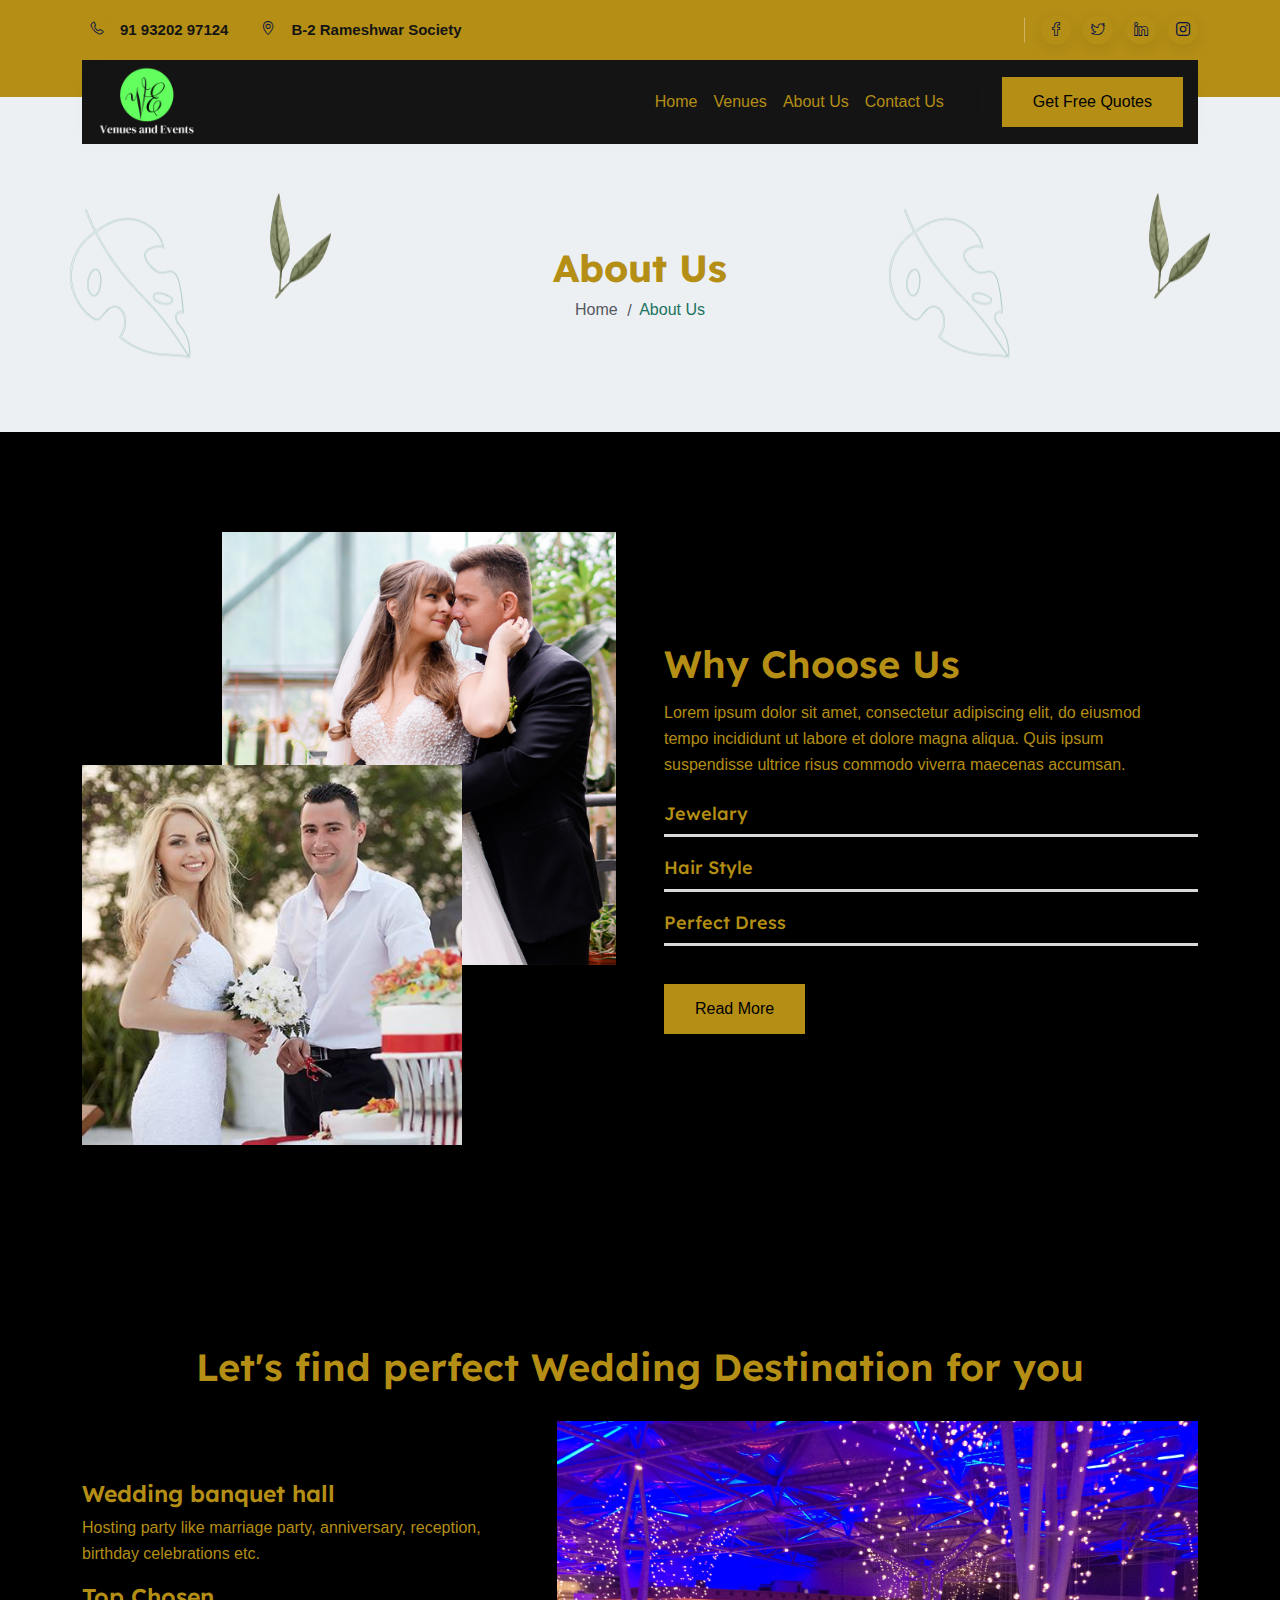
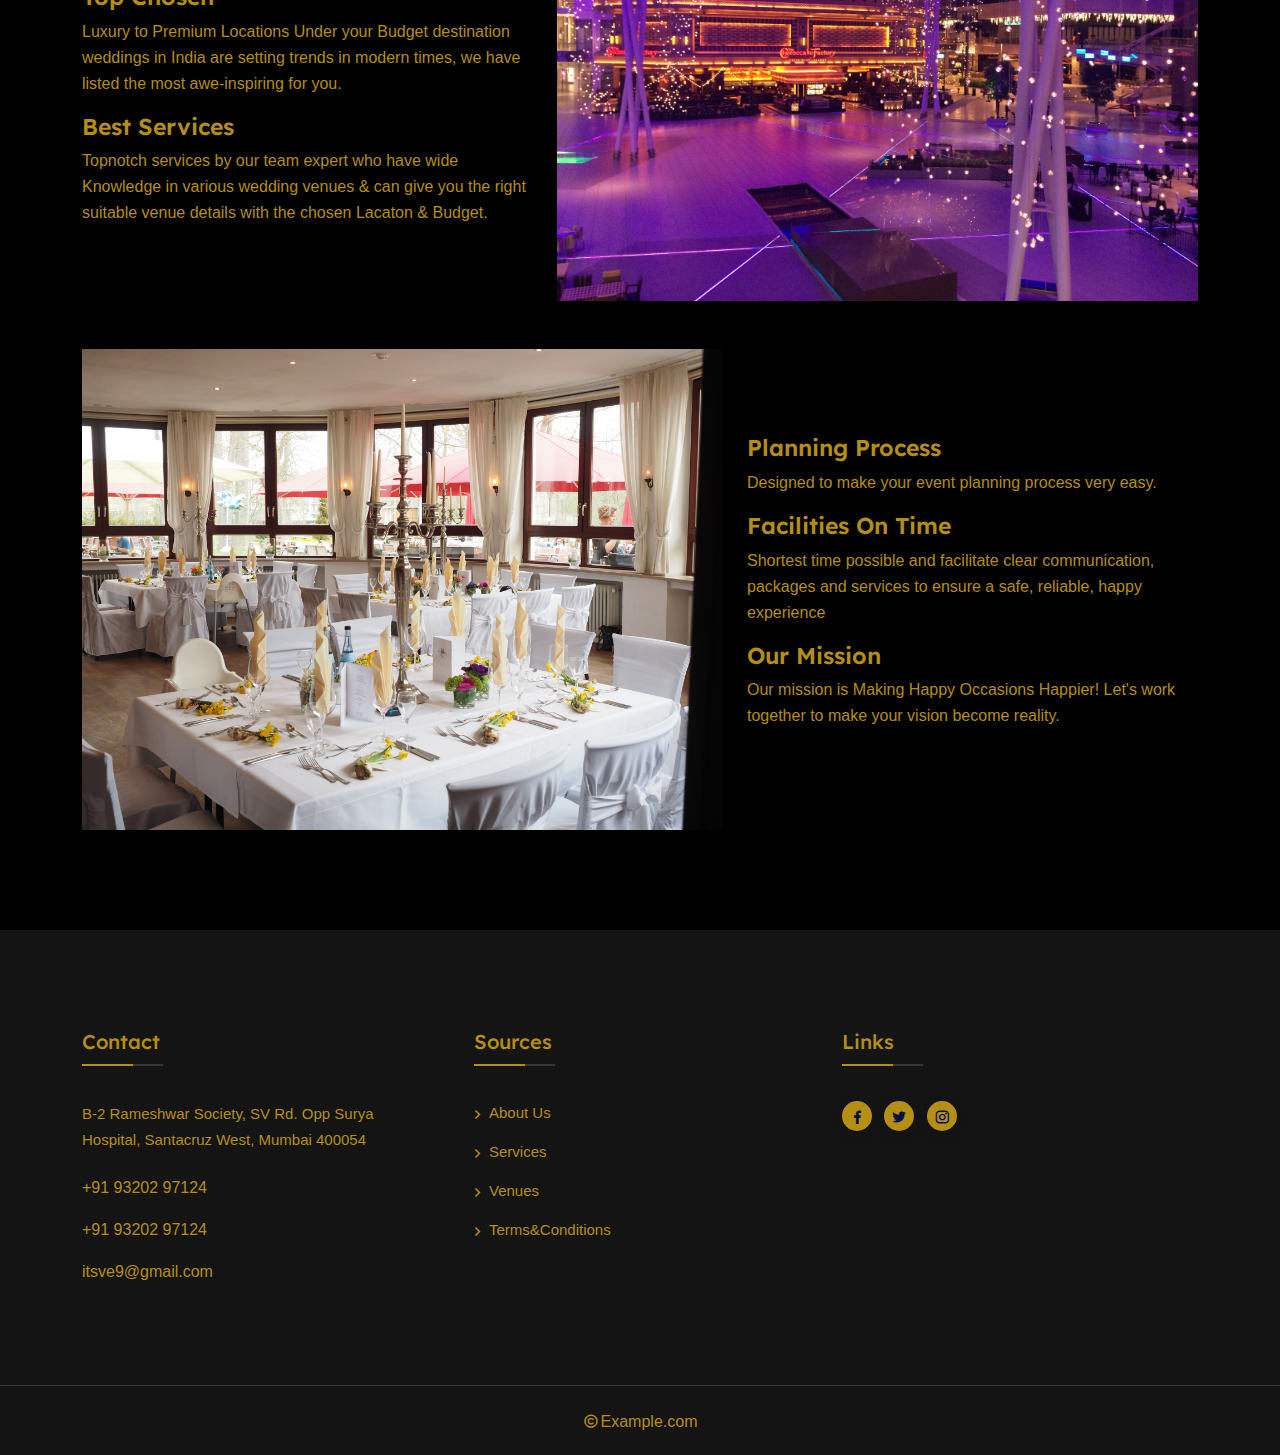
==== about.html @ 77ccc513 "fsdfsdf" ====
<!DOCTYPE html>
<html lang="zxx">

    
<!-- Mirrored from templates.hibotheme.com/wazo/default/about.html by HTTrack Website Copier/3.x [XR&CO'2014], Tue, 30 Aug 2022 21:51:40 GMT -->
<head>
        <!-- Required meta tags -->
        <meta charset="utf-8">
        <meta name="viewport" content="width=device-width, initial-scale=1">
        <!-- Link of CSS files -->
        <link rel="stylesheet" href="assets/css/bootstrap.min.css">
        <link rel="stylesheet" href="assets/css/flaticon.css">
        <link rel="stylesheet" href="assets/css/remixicon.css">
        <link rel="stylesheet" href="assets/css/owl.carousel.min.css">
        <link rel="stylesheet" href="assets/css/odometer.min.css">
        <link rel="stylesheet" href="assets/css/fancybox.css">
        <link rel="stylesheet" href="assets/css/aos.css">
        <link rel="stylesheet" href="assets/css/style.css">
        <link rel="stylesheet" href="assets/css/responsive.css">
        <link rel="stylesheet" href="assets/css/dark-theme.css">
        <title>Project</title>

    </head>

    <body>

     
        <div class="page-wrapper">

                
            <!-- Header Section Start -->
            <header class="header-wrap style1">
                <div class="header-top">
                    <div class="container">
                        <div class="row align-items-center">
                            <div class="col-lg-8">
                                <div class="header-top-left">
                                    <ul class="contact-info list-style">
                                      
                                        <li>
                                            <span><i class="flaticon-phone-call"></i></span>
                                            <a href="##">91 93202 97124</a>
                                        </li>
                                        <li>
                                            <span><i class="flaticon-placeholder-1"></i></span>
                                            <p>B-2 Rameshwar Society</p>
                                        </li>
                                    </ul>
                                </div>
                            </div>
                            <div class="col-lg-4">
                                <div class="header-top-right">
                                   
                                    <ul class="social-profile list-style style1">
                                        <li>
                                            <a href="https://facebook.com/">
                                                <i class="flaticon-facebook"></i>
                                            </a>
                                        </li>
                                        <li>
                                            <a href="https://twitter.com/">
                                                <i class="flaticon-twitter"></i>
                                            </a>
                                        </li>
                                        <li>
                                            <a href="https://linkedin.com/">
                                                <i class="flaticon-linkedin"></i>
                                            </a>
                                        </li>
                                        <li>
                                            <a href="https://instagram.com/">
                                                <i class="flaticon-instagram"></i>
                                            </a>
                                        </li>
                                    </ul>
                                </div>
                            </div>
                        </div>
                    </div>
                </div>
                <div class="container">
                    <div class="header-bottom">
                        <nav class="navbar navbar-expand-md navbar-light">
                           <a class="navbar-brand" href="index.html">
                                <img class="logo-light" src="assets/img/logo.png" width="100" alt="logo">
                                <img class="logo-dark" src="assets/img/logo.png" alt="logo">
                            </a>
                            <div class="collapse navbar-collapse main-menu-wrap" id="navbarSupportedContent">
                                <div class="menu-close d-lg-none">
                                    <a href="javascript:void(0)"> <i class="ri-close-line"></i></a>
                                </div>
                                <ul class="navbar-nav ms-auto">
                                    <li class="nav-item ">
                                        <a href="index.html" class="nav-link">
                                            Home
                                       
                                        </a>
                                       
                                    </li>
                                    <li class="nav-item">
                                        <a href="venues.html" class="nav-link">
                                            Venues
                                        </a>
                                    </li>
                                    <li class="nav-item ">
                                        <a href="about.html" class="nav-link">
                                          About Us
                                        
                                        </a>
                                  
                                    </li>
                                    <li class="nav-item ">
                                        <a href="contact.html" class="nav-link">
                                            Contact Us
                                            
                                        </a>
                                      
                                    </li>
                                   
                               
                                  
                                    <li class="nav-item d-lg-none">
                                        <a href="appointment.html" class="nav-link btn style1">Book Appointment</a>
                                    </li>
                                </ul>
                                <div class="other-options md-none">
                                
                                   
                                    <div class="option-item">
                                        <a href="#3" class="btn style1">Get Free Quotes</a>
                                    </div>
                                </div>
                            </div>
                        </nav>
                       
                        
                    </div>
                </div>
            </header> 
            <!-- Header Section End --> 

            <!-- Content Wrapper Start -->
            <div class="content-wrapper">

                <!-- Breadcrumb Start -->
                <div class="breadcrumb-wrap">
                    <div class="container">
                        <img src="assets/img/shape-7.png" alt="Image" class="br-shape-one">
                        <img src="assets/img/shape-8.png" alt="Image" class="br-shape-two">
                        <img src="assets/img/shape-7.png" alt="Image" class="br-shape-three">
                        <img src="assets/img/shape-8.png" alt="Image" class="br-shape-four">
                        <div class="breadcrumb-title">
                            <h2>About Us</h2>
                            <ul class="breadcrumb-menu list-style">
                                <li><a href="index.html">Home </a></li>
                                <li>About Us</li>
                            </ul>
                        </div>
                    </div>
                </div>
                <!-- Breadcrumb End -->

 

          

   

                 <!-- Why Choose Section Start -->
                <section class="appointment-wrap style3 ptb-100">
                    <div class="container">
                        <div class="row align-items-center gx-5">
                            <div class="col-lg-6">
                                <div class="appointment-img-wrap">
                                    <img src="assets/img/about/appoint-img-3.jpg" alt="Image" class="appoint-img-one">
                                    <img src="assets/img/about/appoint-img-4.jpg" alt="Image" class="appoint-img-two">
                               
                                </div>
                            </div>
                            <div class="col-lg-6">
                                <div class="about-content">
                                    <div class="content-title style1">
                                       
                                        <h2>Why Choose Us</h2>
                                        <p>Lorem ipsum dolor sit amet, consectetur adipiscing elit, do eiusmod tempo incididunt ut labore et dolore magna aliqua. Quis ipsum suspendisse ultrice risus commodo viverra maecenas accumsan.</p>
                                    </div>
                                    <div class="progressbar-wrap style2">
                                        <div class="progress-bar" data-percentage="90%">
                                            <h4 class="progress-title-holder clearfix">
                                                <span class="progress-title">Jewelary</span>
                                                <span class="progress-number-wrapper">
                                                    <span class="progress-number-mark">
                                                        <span class="percent"></span>
                                                    </span>
                                                </span>
                                            </h4>
                                            <div class="progress-content-outter">
                                                <div class="progress-content"></div>
                                            </div>
                                        </div>
                                        <div class="progress-bar" data-percentage="80%">
                                            <h4 class="progress-title-holder clearfix">
                                                <span class="progress-title">Hair Style</span>
                                                <span class="progress-number-wrapper">
                                                    <span class="progress-number-mark">
                                                        <span class="percent"></span>
                                                    </span>
                                                </span>
                                            </h4>
                                            <div class="progress-content-outter">
                                                <div class="progress-content"></div>
                                            </div>
                                        </div>
                                        <div class="progress-bar" data-percentage="70%">
                                            <h4 class="progress-title-holder clearfix">
                                                <span class="progress-title">Perfect Dress</span>
                                                <span class="progress-number-wrapper">
                                                    <span class="progress-number-mark">
                                                        <span class="percent"></span>
                                                    </span>
                                                </span>
                                            </h4>
                                            <div class="progress-content-outter">
                                                <div class="progress-content"></div>
                                            </div>
                                        </div>
                                    </div>
                                    <a href="about.html" class="btn style1">Read More</a>
                                </div>
                            </div>
                        </div>
                    </div>
                </section>
                <!-- Why Choose Section End -->

                <section class="service-wrap  ptb-100 bgs">
                
                    <div class="container">
                        <div class="section-title style1 text-center mb-30">
                           
                            <h2>Let's find perfect Wedding Destination for you</h2>
                        </div>
             
                <div class="row featurette">
                    <div class="col-md-5 align-self-center">
    
                      <h2 class="featurette-heading">Wedding banquet hall </h2>
    
    
                      <p>Hosting party like marriage party, anniversary, reception, birthday celebrations etc.</p>
    
                      <h2 class="featurette-heading">Top Chosen </h2>
    
                      
                      <p >Luxury to Premium Locations Under your Budget destination weddings in India are setting trends in modern times, we have listed the most awe-inspiring for you.</p>
    
                      <h2 class="featurette-heading">Best Services</h2>
    
                      
                      <p >Topnotch services by our team expert who have wide Knowledge in various wedding venues & can give you the right suitable venue details with the chosen Lacaton & Budget.</p>
                    </div>
                    <div class="col-md-7">
    <img src="assets/img/hero_bg_3.jpg">
              
                    </div>
                  </div>


                  <div class="row featurette mt-5">
                    <div class="col-md-5 order-md-2 align-self-center">
    
                      <h2 class="featurette-heading">Planning Process</h2>
    
    
                      <p>Designed to make your event planning process very easy.</p>
    
                      <h2 class="featurette-heading">Facilities On Time </h2>
    
                      
                      <p >Shortest time possible and facilitate clear communication, packages and services to ensure a safe, reliable, happy experience</p>
    
                      <h2 class="featurette-heading">
                        Our Mission</h2>
    
                      
                      <p >Our mission is Making Happy Occasions Happier! Let's work together to make your vision become reality.</p>
                    </div>
                    <div class="col-md-7 order-md-1">
    <img src="assets/img/hero_bg_2.jpg">
              
                    </div>
                  </div>
                  </div>
                  </section>

          

            </div>
            <!-- Content Wrapper End -->


            <!-- Footer Section Start -->
            <footer class="footer-wrap">
                <div class="container">
                    <div class="row pt-100 pb-75">
                        <div class="col-md-4 ">
                            <div class="footer-widget">
                                <h3 class="footer-widget-title">Contact </h3>
                                <p class="comp-desc colors">
                                    B-2 Rameshwar Society, SV Rd. Opp Surya Hospital, Santacruz West, Mumbai 400054
                                </p>

                               <p> +91 93202 97124</p>
                               <p> +91 93202 97124</p>
                               <p>  itsve9@gmail.com</p>

                               
                            </div>
                        </div>
                        <div class="col-md-4 ps-xxl-5 ps-xl-4">
                            <div class="footer-widget">
                                <h3 class="footer-widget-title">Sources</h3>
                                <ul class="footer-menu list-style">
                                    <li>
                                        <a href="#">
                                            <i class="ri-arrow-right-s-line"></i>
                                          About Us
                                        </a>
                                    </li>
                                    <li>
                                        <a href="service-one.html">
                                            <i class="ri-arrow-right-s-line"></i>
                                          Services
                                        </a>
                                    </li>
                                    <li>
                                        <a href="#">
                                            <i class="ri-arrow-right-s-line"></i>
                                           
                                            Venues
                                            
                                        </a>
                                    </li>
                                    
                                    <li>
                                        <a href="#">
                                            <i class="ri-arrow-right-s-line"></i>
                                            Terms&Conditions
                                        </a>
                                    </li>
                               
                                </ul>
                            </div>
                        </div>
                
                        <div class="col-md-4  ps-xxl-5">
                            <div class="footer-widget">
                                <h3 class="footer-widget-title">Links</h3>
                                <div class="social-link">
                            
                                    <ul class="social-profile style1 list-style">
                                        <li>
                                            <a href="https://facebook.com/">
                                                <i class="ri-facebook-fill"></i>
                                            </a>
                                        </li>
                                        <li>
                                            <a href="https://twitter.com/">
                                                <i class="ri-twitter-fill"></i>
                                            </a>
                                        </li>
                                        <li>
                                            <a href="https://instagram.com/">
                                                <i class="ri-instagram-line"></i>
                                            </a>
                                        </li>
                                    </ul>
                                </div>
                            </div>
                        </div>
                    </div>
                </div>
                <p class="copyright-text"><i class="ri-copyright-line colors"></i><span class="colors">Example.com</span> <a href=""></a></p>
            </footer>
            <!-- Footer Section End -->
        
        </div>
        <!-- Page Wrapper End -->
        
        <!-- Back-to-top button Start -->
        <div class="paginacontainer">	
            <div class="progress-wrap bounce">
                <svg class="progress-circle svg-content" width="100%" height="100%" viewBox="-1 -1 102 102">
                    <path d="M50,1 a49,49 0 0,1 0,98 a49,49 0 0,1 0,-98"/>
                </svg>
            </div>
        </div> 
        <!-- Back-to-top button End -->

        <!-- Link of JS files -->
        <script data-cfasync="false" src="../../cdn-cgi/scripts/5c5dd728/cloudflare-static/email-decode.min.js"></script><script src="assets/js/jquery.min.js"></script>
        <script src="assets/js/bootstrap.bundle.min.js"></script>
        <script src="assets/js/form-validator.min.js"></script>
        <script src="assets/js/contact-form-script.js"></script>
        <script src="assets/js/aos.js"></script>
        <script src="assets/js/owl.carousel.min.js"></script>
        <script src="assets/js/odometer.min.js"></script>
        <script src="assets/js/fancybox.js"></script>
        <script src="assets/js/jquery.appear.js"></script>
        <script src="assets/js/tweenmax.min.js"></script>
        <script src="assets/js/main.js"></script>
    </body>


<!-- Mirrored from templates.hibotheme.com/wazo/default/about.html by HTTrack Website Copier/3.x [XR&CO'2014], Tue, 30 Aug 2022 21:51:41 GMT -->
</html>
---- assets/css/flaticon.css ----
@font-face {
    font-family: "flaticon";
    src: url("../fonts/flaticon223e.ttf?0bed0190fd2c7e93e903a121c5c2b170") format("truetype"),
url("../fonts/flaticon223e.woff?0bed0190fd2c7e93e903a121c5c2b170") format("woff"),
url("../fonts/flaticon223e.woff2?0bed0190fd2c7e93e903a121c5c2b170") format("woff2"),
url("../fonts/flaticon223e.eot?0bed0190fd2c7e93e903a121c5c2b170#iefix") format("embedded-opentype"),
url("../fonts/flaticon223e.svg?0bed0190fd2c7e93e903a121c5c2b170#flaticon") format("svg");
}

i[class^="flaticon-"]:before, i[class*=" flaticon-"]:before {
    font-family: flaticon !important;
    font-style: normal;
    font-weight: normal !important;
    font-variant: normal;
    text-transform: none;
    line-height: 1;
    -webkit-font-smoothing: antialiased;
    -moz-osx-font-smoothing: grayscale;
}

.flaticon-placeholder:before {
    content: "\f101";
}
.flaticon-pastor:before {
    content: "\f102";
}
.flaticon-wedding-arch:before {
    content: "\f103";
}
.flaticon-wedding-rings:before {
    content: "\f104";
}
.flaticon-wedding-invitation:before {
    content: "\f105";
}
.flaticon-wedding-card:before {
    content: "\f106";
}
.flaticon-wedding-dress:before {
    content: "\f107";
}
.flaticon-flower-bouquet:before {
    content: "\f108";
}
.flaticon-cheers:before {
    content: "\f109";
}
.flaticon-wedding-suit:before {
    content: "\f10a";
}
.flaticon-groom:before {
    content: "\f10b";
}
.flaticon-bow:before {
    content: "\f10c";
}
.flaticon-disco-ball:before {
    content: "\f10d";
}
.flaticon-dove:before {
    content: "\f10e";
}
.flaticon-do-not-disturb:before {
    content: "\f10f";
}
.flaticon-hand:before {
    content: "\f110";
}
.flaticon-bible:before {
    content: "\f111";
}
.flaticon-musical-note:before {
    content: "\f112";
}
.flaticon-gramophone:before {
    content: "\f113";
}
.flaticon-heart:before {
    content: "\f114";
}
.flaticon-dj-mixer:before {
    content: "\f115";
}
.flaticon-left-arrow:before {
    content: "\f116";
}
.flaticon-right:before {
    content: "\f117";
}
.flaticon-up-and-down:before {
    content: "\f118";
}
.flaticon-cupcake:before {
    content: "\f119";
}
.flaticon-letter:before {
    content: "\f11a";
}
.flaticon-candle:before {
    content: "\f11b";
}
.flaticon-champagne:before {
    content: "\f11c";
}
.flaticon-wedding-photos:before {
    content: "\f11d";
}
.flaticon-video-camera:before {
    content: "\f11e";
}
.flaticon-lips:before {
    content: "\f11f";
}
.flaticon-champagne-1:before {
    content: "\f120";
}
.flaticon-makeup:before {
    content: "\f121";
}
.flaticon-double-bed:before {
    content: "\f122";
}
.flaticon-gift:before {
    content: "\f123";
}
.flaticon-garland:before {
    content: "\f124";
}
.flaticon-high-heels:before {
    content: "\f125";
}
.flaticon-fireworks:before {
    content: "\f126";
}
.flaticon-bride:before {
    content: "\f127";
}
.flaticon-quote:before {
    content: "\f128";
}
.flaticon-love:before {
    content: "\f129";
}
.flaticon-bag:before {
    content: "\f12a";
}
.flaticon-left-arrow-1:before {
    content: "\f12b";
}
.flaticon-shopping-bag:before {
    content: "\f12c";
}
.flaticon-facebook:before {
    content: "\f12d";
}
.flaticon-clock:before {
    content: "\f12e";
}
.flaticon-left-arrow-2:before {
    content: "\f12f";
}
.flaticon-twitter:before {
    content: "\f130";
}
.flaticon-instagram:before {
    content: "\f131";
}
.flaticon-left-arrow-3:before {
    content: "\f132";
}
.flaticon-view:before {
    content: "\f133";
}
.flaticon-next:before {
    content: "\f134";
}
.flaticon-right-arrow:before {
    content: "\f135";
}
.flaticon-placeholder-1:before {
    content: "\f136";
}
.flaticon-right-arrow-1:before {
    content: "\f137";
}
.flaticon-left-arrow-4:before {
    content: "\f138";
}
.flaticon-shopping-bag-1:before {
    content: "\f139";
}
.flaticon-right-arrow-2:before {
    content: "\f13a";
}
.flaticon-church:before {
    content: "\f13b";
}
.flaticon-heart-1:before {
    content: "\f13c";
}
.flaticon-smartphone:before {
    content: "\f13d";
}
.flaticon-camera:before {
    content: "\f13e";
}
.flaticon-padlock:before {
    content: "\f13f";
}
.flaticon-wedding-car:before {
    content: "\f140";
}
.flaticon-suitcase:before {
    content: "\f141";
}
.flaticon-calendar:before {
    content: "\f142";
}
.flaticon-wedding-certificate:before {
    content: "\f143";
}
.flaticon-wedding-cake:before {
    content: "\f144";
}
.flaticon-straight-quotes:before {
    content: "\f145";
}
.flaticon-balloon:before {
    content: "\f146";
}
.flaticon-wedding-invitation-1:before {
    content: "\f147";
}
.flaticon-wedding-bells:before {
    content: "\f148";
}
.flaticon-wedding-ring:before {
    content: "\f149";
}
.flaticon-linkedin:before {
    content: "\f14a";
}
.flaticon-arrow:before {
    content: "\f14b";
}
.flaticon-phone-call:before {
    content: "\f14c";
}
.flaticon-right-arrow-3:before {
    content: "\f14d";
}
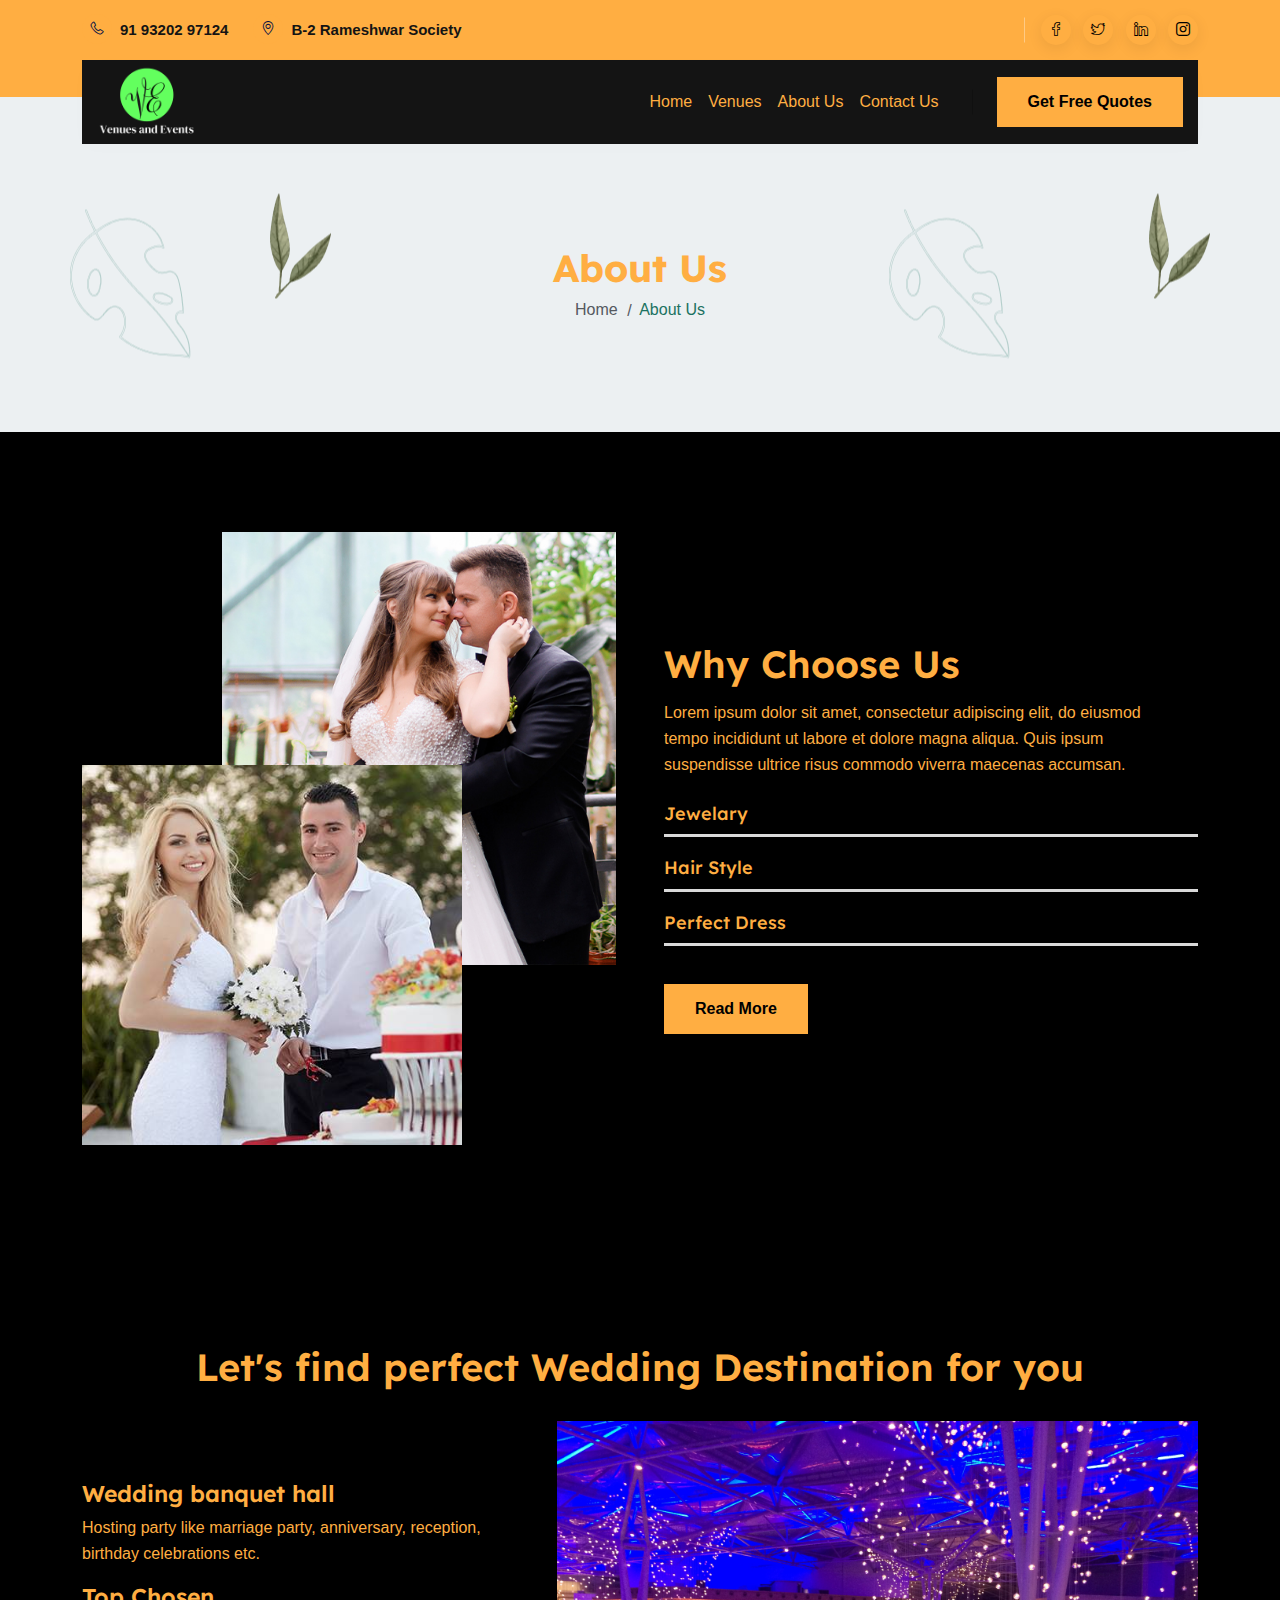
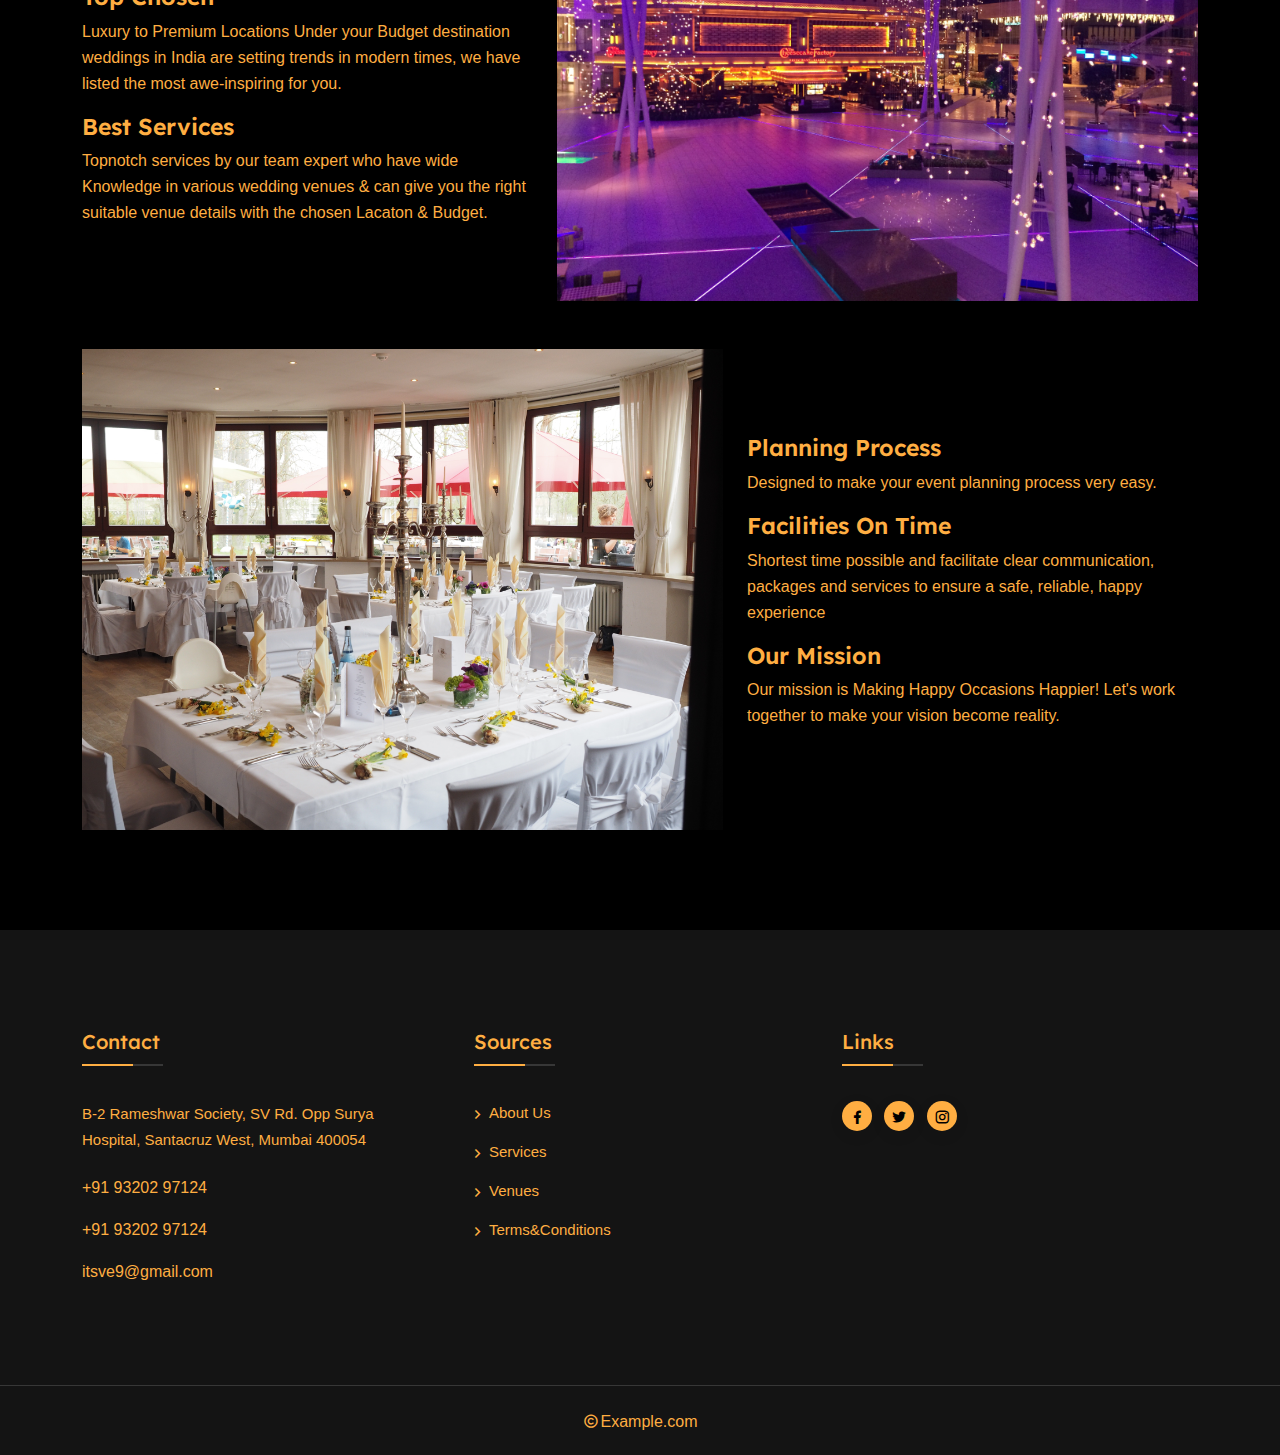
==== commit c567d598: "Update about.html" ====
--- a/about.html
+++ b/about.html
@@ -133,7 +133,12 @@
                             </div>
                         </nav>
                        
-                        
+                        <div class="mobile-bar-wrap">
+
+                            <div class="mobile-menu d-lg-none">
+                                <a href="javascript:void(0)"><i class="ri-menu-line"></i></a>
+                            </div>
+                        </div>
                     </div>
                 </div>
             </header> 
@@ -150,7 +155,7 @@
                         <img src="assets/img/shape-7.png" alt="Image" class="br-shape-three">
                         <img src="assets/img/shape-8.png" alt="Image" class="br-shape-four">
                         <div class="breadcrumb-title">
-                            <h2>About Us</h2>
+                            <h2 >About Us</h2>
                             <ul class="breadcrumb-menu list-style">
                                 <li><a href="index.html">Home </a></li>
                                 <li>About Us</li>
@@ -322,19 +327,19 @@
                                 <h3 class="footer-widget-title">Sources</h3>
                                 <ul class="footer-menu list-style">
                                     <li>
-                                        <a href="#">
+                                        <a href="venues.html">
                                             <i class="ri-arrow-right-s-line"></i>
                                           About Us
                                         </a>
                                     </li>
                                     <li>
-                                        <a href="service-one.html">
+                                        <a href="##">
                                             <i class="ri-arrow-right-s-line"></i>
                                           Services
                                         </a>
                                     </li>
                                     <li>
-                                        <a href="#">
+                                        <a href="venues.html">
                                             <i class="ri-arrow-right-s-line"></i>
                                            
                                             Venues
@@ -412,5 +417,5 @@
     </body>
 
 
-<!-- Mirrored from templates.hibotheme.com/wazo/default/about.html by HTTrack Website Copier/3.x [XR&CO'2014], Tue, 30 Aug 2022 21:51:41 GMT -->
-</html>+
+</html>
--- a/assets/css/style.css
+++ b/assets/css/style.css
@@ -1,32 +1,4 @@
-/*-----------------------------------------------------------
-    Theme Name: Wazo
-    Theme URI: 
-    Description: Wazo - Wedding Event Services HTML Template
-    Author: HiboTheme
-    Author URI: https://hibotheme.com/
-    Version: 1.0
--------------------------------------------------------------*/
-/*--------------------------------
-     =====Table Of Contents====
-
-1.  General Styles 
-2.  Mixins CSS
-3.  Back To Top Button CSS
-4.  Preloader CSS
-5.  Button & Link CSS
-6.  Section Title & Overlay & Shape CSS
-7.  Social Link CSS
-8.  Pagination CSS
-9.  Sidebar CSS
-     - Search Box Widget
-     - Taglist Widget
-     - Category Widget
-     - Filter Search Widget
-     - New Arrival Product Widget
-     - Popular Post Widget
-10. Sign In CSS
-11. FAQ Terms & Conditions
-----------------------------------*/
+
 @import url("https://fonts.googleapis.com/css2?family=Lexend:wght@300;400;500;600;700&amp;family=Open+Sans:wght@300;400;500;600;700&amp;display=swap");
 /*---------------------------------
             General Styles 
@@ -87,7 +59,7 @@
 }
 
 a {
-  color: #b48e15;
+  color: #ffae42;
   text-transform: inherit;
   text-decoration: none;
   -webkit-transition: all 0.3s ease;
@@ -118,20 +90,20 @@
 h5,
 h6 {
   font-weight: 600;
-  color: #b48e15;
+  color: #ffae42;
   font-family: "Lexend", sans-serif;
 }
 
 body {
   font-size: 16px;
   font-family: "Open Sans", sans-serif;
-  color: #54595F;
+  color: #777777;
 }
 
 p {
   font-size: 16px;
   line-height: 26px;
-  color: #b48e15;
+  color: #ffae42;
 }
 
 select {
@@ -619,7 +591,7 @@
   width: 46px;
   cursor: pointer;
   display: block;
-  border-radius: 50px;
+  border-radius: 50px;color:#ffae42;
   -webkit-box-shadow: inset 0 0 0 2px rgba(0, 0, 0, 0.1);
           box-shadow: inset 0 0 0 2px rgba(0, 0, 0, 0.1);
   z-index: 10000;
@@ -647,7 +619,7 @@
   text-align: center;
   line-height: 46px;
   font-size: 18px;
-  color: #000;
+  color: #ffae42;
   left: 0;
   top: 0;
   height: 46px;
@@ -851,8 +823,8 @@
 }
 
 .btn.style1 {
-   background-color: rgb(180, 142, 21);
-  color:#000;
+   background-color: #ffae42;
+  color:#000;font-weight:600;
 }
 
 .btn.style1:after, .btn.style1:before {
@@ -941,7 +913,7 @@
 }
 
 .link.style1 {
-  color: #b48e15;
+  color: #ffae42;
 font-weight: 200;
 }
 
@@ -952,7 +924,7 @@
 }
 
 .link.style2 {
-  color: #1B7261;
+  color: #777777;
   font-weight: 600;
 }
 
@@ -1570,7 +1542,7 @@
 }
 
 .social-profile.style1 li a i {
-  color: #051145;
+  color: #000;
 }
 
 .social-profile.style1 li a:hover {
@@ -1652,9 +1624,9 @@
 }
 
 .page-nav li a.active, .page-nav li a:hover {
-  color: #fff;
+  color: #000;
   opacity: 1;
-  background-color: rgb(180, 142, 21);}
+  background-color: #ffae42;}
 
 .page-nav li a.active i, .page-nav li a:hover i {
   color: #fff;
@@ -1858,7 +1830,7 @@
 
 .header-wrap .header-top .header-top-right .social-profile li a {
   width: 30px;
-  height: 30px;background-color: #b48e15;color: #ccc9bd;
+  height: 30px;background-color: #ffae42;color: #ccc9bd;
 }
 
 .header-wrap .header-top .header-top-right .social-profile li a i {
@@ -1884,7 +1856,7 @@
   width: 100%;
   z-index: -1;
   height: 67%;
-  background-color: #b48e15;
+  background-color: #ffae42;
 }
 
 .header-wrap.style1 .header-bottom {
@@ -1901,7 +1873,7 @@
 }
 
 .header-wrap.style1 .header-top .header-top-left .contact-info li span, .header-wrap.style2 .header-top .header-top-left .contact-info li span {
-  background-color: #b48e15;
+  background-color: #ffae42;
 }
 
 .header-wrap.style1 .header-top .header-top-left .contact-info li span i, .header-wrap.style2 .header-top .header-top-left .contact-info li span i {
@@ -1929,7 +1901,7 @@
 }
 
 .header-wrap.style1 .header-top .header-top-right .social-profile li a i, .header-wrap.style2 .header-top .header-top-right .social-profile li a i {
-  color: #051145;
+  color: #000;font-weight: 700;
 }
 
 .header-wrap.style1 .header-top .header-top-right .social-profile li a:hover, .header-wrap.style2 .header-top .header-top-right .social-profile li a:hover {
@@ -2042,6 +2014,22 @@
   position: relative;
   top: 2px;
 }
+
+@media only screen and (max-width: 767px){
+.product-card {
+    background-color: rgb(20 20 20) !important;
+
+}
+
+.carousel-item {
+  position: relative;
+  display: none;
+  float: left;
+  width: 100%;
+  height: 459px;}
+
+}
+
 
 .shopcart span {
   position: absolute;
@@ -2051,6 +2039,7 @@
   height: 20px;
   border-radius: 50%;
   background-color: #1B7261;
+  display: none;
   text-align: center;
   color: #fff;
   font-size: 11px;
@@ -2545,7 +2534,7 @@
     height: 38px;
     border-radius: 62% 38% 46% 54% / 60% 63% 37% 40%;
     text-align: center;
-    background-color: #1B7261;
+    background-color: #ffae42;
     display: -webkit-box;
     display: -ms-flexbox;
     display: flex;
@@ -2664,7 +2653,7 @@
     margin-left: 0;
   }
   .header-wrap .navbar .navbar-nav .nav-item a {
-    color: #b48e15;
+    color: #ffae42;
     font-weight: 400;
     padding: 30px 0;
     -webkit-transition: 0.4s;
@@ -2672,7 +2661,7 @@
     position: relative;
   }
   .header-wrap .navbar .navbar-nav .nav-item a:hover, .header-wrap .navbar .navbar-nav .nav-item a:focus, .header-wrap .navbar .navbar-nav .nav-item a.active {
-    color: #b48e15;
+    color: #ffae42;
   }
   .header-wrap .navbar .navbar-nav .nav-item a i {
     font-size: 16px;
@@ -3144,7 +3133,7 @@
   line-height: 1;
   position: relative;
   padding-bottom: 20px;
-  border-bottom: 1px solid #b48e15;
+  border-bottom: 1px solid #ffae42;
 }
 
 .sidebar .sidebar-widget h4:after {
@@ -3154,7 +3143,7 @@
   width: 24px;
   height: 3px;
   content: "";
-  background: #b48e15;
+  background: #ffae42;
   -webkit-transition: 0.4s;
   transition: 0.4s;
 }
@@ -3199,11 +3188,11 @@
   border: none;
   border-radius: 0;
   text-align: center;
-  background-color: rgb(180, 142, 21);
+  background-color: #ffae42;
 }
 
 .search-box .form-group button i {
-  color: #fff;
+  color: #000;
   font-size: 20px;
   position: relative;
 }
@@ -3256,7 +3245,7 @@
 }
 
 .category-box.style2 li a {
-  color: #b48e15;
+  color: #ffae42;
   padding: 8px 10px 8px 20px;
   display: block;
   -webkit-transition: 0.4s;
@@ -3271,7 +3260,7 @@
   width: 8px;
   height: 8px;
   border-radius: 50%;
-  background-color: #b48e15;
+  background-color: #ffae42;
 }
 
 .category-box.style2 li a span {
@@ -3887,7 +3876,7 @@
   width: 75px;
   height: 75px;
   border-radius: 50%;
-  background-color: rgb(180, 142, 21);
+  background-color: #ffae42;
   text-align: center;
   margin: 0 auto 10px;
   position: relative;
@@ -3916,7 +3905,7 @@
   font-size: 43px;
   line-height: 86px;
   margin: 0 auto;
-  color: #beccc9;
+  color: #000;
   -webkit-transition: 0.4s;
   transition: 0.4s;
 }
@@ -4771,7 +4760,7 @@
 
 .product-card {
   margin-bottom: 25px;
-  background-color: rgb(212 212 212);
+  background-color: rgb(20, 20, 20);
   -webkit-box-shadow: 0px 6px 20px rgba(5, 17, 69, 0.08);
           box-shadow: 0px 6px 20px rgba(5, 17, 69, 0.08);
 }
@@ -4996,7 +4985,7 @@
   border-radius: 5px;
   padding: 10px 15px 10px 15px;
   color: #393939;
-  background-color: #ECF0F2;
+  background-color: #ffae42;
   font-size: 14px;
   height: 55px;
   border: none;
@@ -5483,7 +5472,7 @@
   position: absolute;
   top: 50%;
   -webkit-transform: translateY(-50%);
-  transform: translateY(-50%);background-color: #b48e15;
+  transform: translateY(-50%);background-color: #ffae42;
   -webkit-box-shadow: 0px 0px 12px rgba(17, 17, 17, 0.04);
           box-shadow: 0px 0px 12px rgba(17, 17, 17, 0.04);
 }
@@ -5904,7 +5893,7 @@
 }
 
 .testimonial-slider-one .testimonial-card.style1 {
-  margin: 0;background-color: #d7d7d7;
+  margin: 0;    background-color: rgb(20, 20, 20);
 }
 
 .testimonial-slider-one .testimonial-card.style2 {
@@ -7346,13 +7335,13 @@
   position: relative;
   top: 3px;
   background-color: transparent;
-  border: 1px solid #b48e15;
+  border: 1px solid #ffae42;
   -webkit-transition: 0.4s;
   transition: 0.4s;
 }
 
 .contact-item .contact-icon i {
-  color: #b48e15;
+  color: #ffae42;
   line-height: 0.8;
   font-size: 36px;
   position: relative;
@@ -7412,7 +7401,7 @@
 #contactForm .form-group textarea {
   width: 100%;
   background: transparent;
-  border: 1px solid #b48e15;
+  border: 1px solid #ffae42;
   padding: 10px 15px;
   border-radius: 0;
 }
@@ -7464,7 +7453,7 @@
 
 .checkbox label {
   position: relative;
-  cursor: pointer;color:#b48e15;
+  cursor: pointer;color:#ffae42;
   padding-left: 20px;
 }
 
@@ -7691,7 +7680,7 @@
   position: relative;
   font-size: 22px;
   font-weight: 500;
-  color: #b48e15;
+  color: #ffae42;
   margin-bottom: 35px;
   padding-bottom: 12px;
 }
@@ -7713,7 +7702,7 @@
   content: "";
   width: 51px;
   height: 2px;
-  background-color: rgb(180, 142, 21);
+  background-color: #ffae42;
 }
 
 .featurette-heading{font-size:23px;}
@@ -7735,7 +7724,7 @@
 }
 
 .footer-wrap .footer-widget .social-link .social-profile.style1 li a {
-  background-color: #b48e15;
+  background-color: #ffae42;
   width: 30px;
   height: 30px;
 }
@@ -7765,7 +7754,7 @@
 }
 
 .footer-wrap .footer-widget .footer-menu li a {
-  color: #b48e15;
+  color: #ffae42;
   position: relative;
   padding-left: 15px;
 }
@@ -7979,5 +7968,5 @@
   background-color: #94be5d;
 }
 
-.colors{color: #b48e15 !important;}
-/*# sourceMappingURL=style.css.map */+.colors{color: #ffae42 !important;}
+/*# sourceMappingURL=style.css.map */
